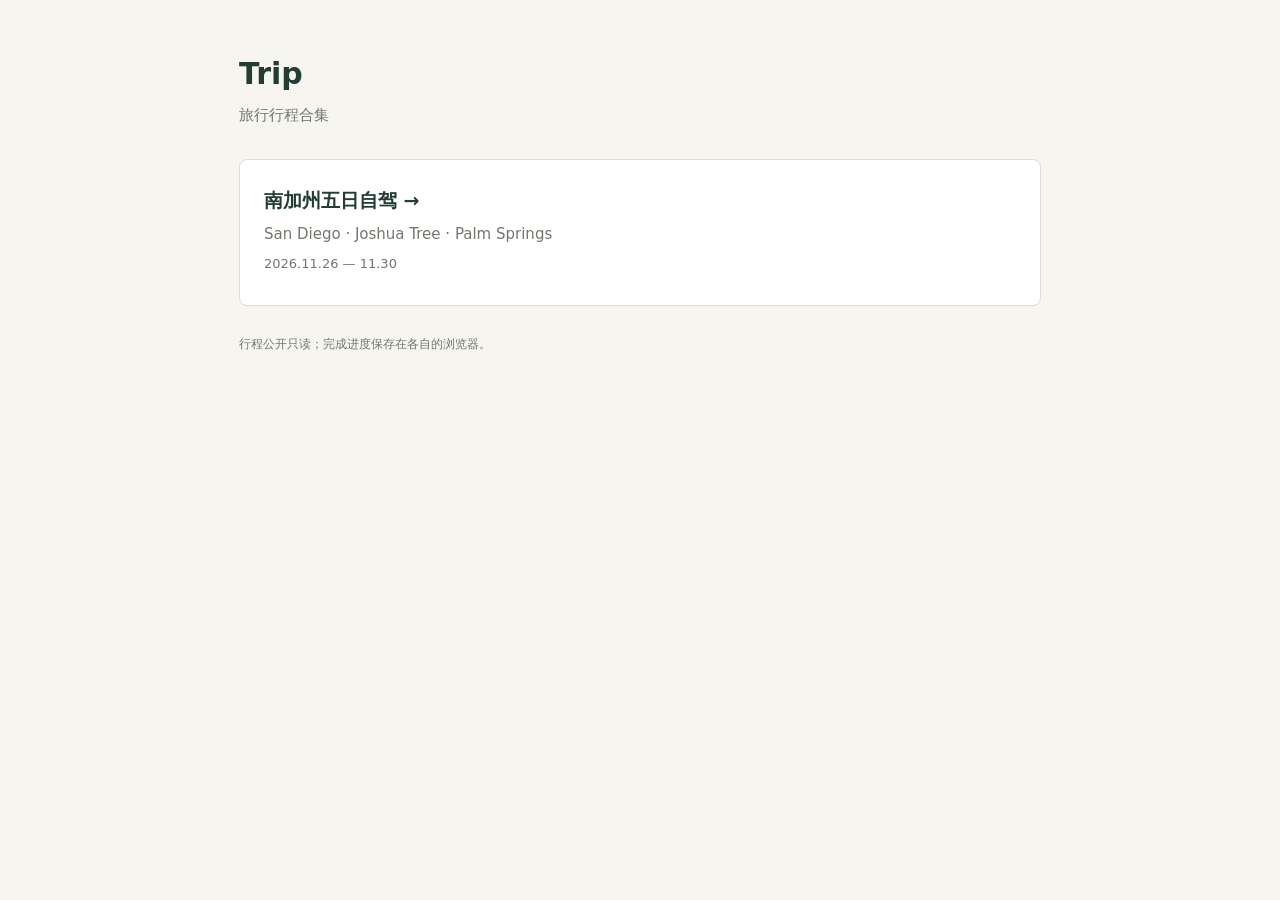
==== index.html @ 4755bcbb "Add multi-trip directory and simplified Southern California itinerary" ====
<!doctype html><html lang="zh-CN"><head><meta charset="utf-8"><meta name="viewport" content="width=device-width,initial-scale=1"><title>Trip · 旅行行程</title><link rel="stylesheet" href="./styles.css"><script src="./app.js" defer></script></head><body><main><h1>Trip</h1><p class="intro">旅行行程合集</p><div id="trips" aria-label="所有行程"><p>正在加载…</p></div><p class="note">行程公开只读；完成进度保存在各自的浏览器。</p></main></body></html>
---- styles.css ----
*{box-sizing:border-box}body{margin:0;background:#f7f5ef;color:#233c36;font:15px/1.7 system-ui,-apple-system,"PingFang SC",sans-serif}main{max-width:850px;margin:auto;padding:48px 24px}h1{font-size:30px;margin:0}h2{font-size:19px;margin:0 0 6px}.intro{color:#72776e;margin:4px 0 30px}.trip{display:block;padding:24px;background:white;border:1px solid #dcded3;border-radius:8px;margin-bottom:16px;text-decoration:none;color:inherit}.trip:hover{border-color:#214c46}.trip:focus-visible{outline:3px solid #ba6445;outline-offset:3px}.trip p{margin:6px 0;color:#72776e}.date{font-size:13px}.note{font-size:12px;color:#72776e;margin-top:28px}
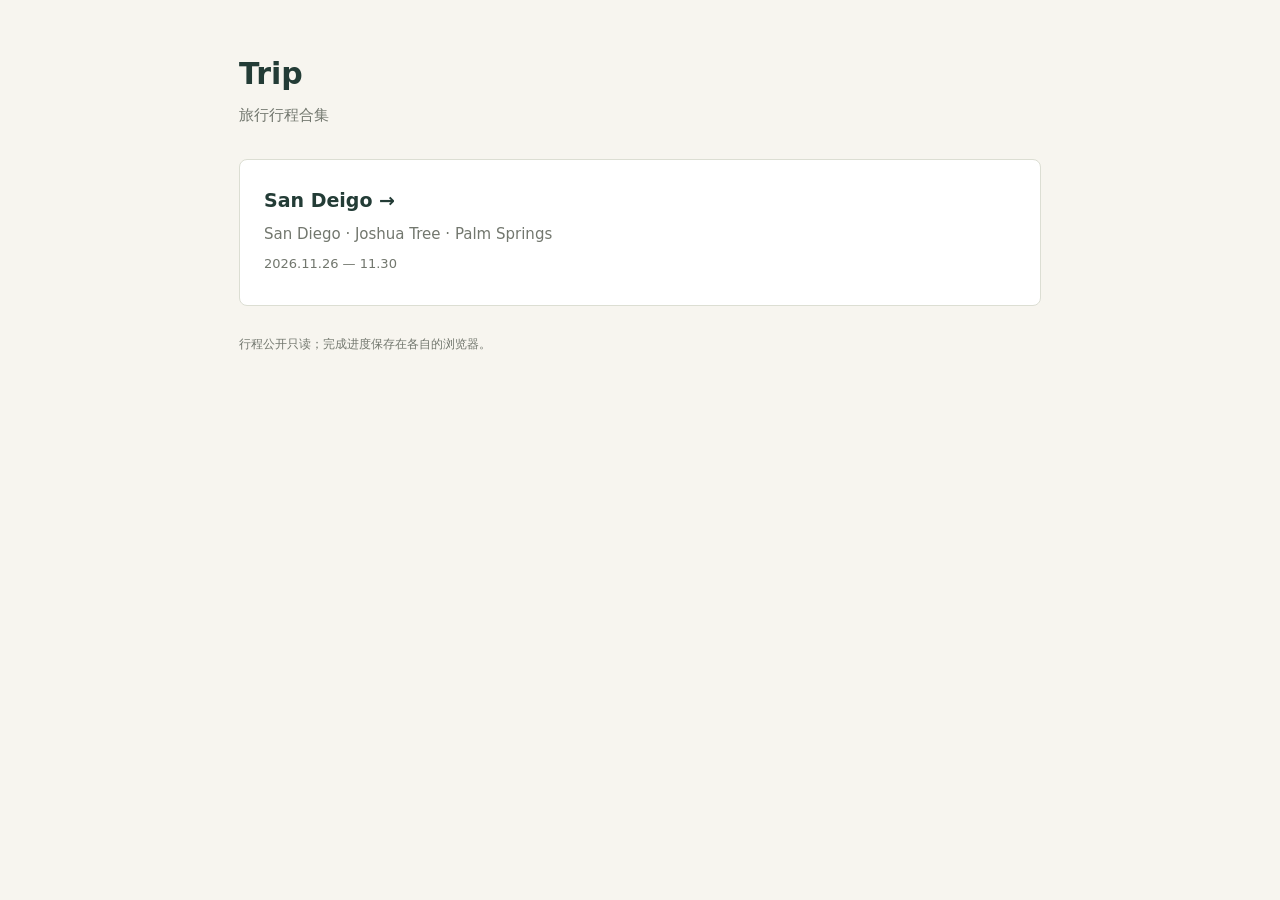
==== commit d1c4152b: "Refresh homepage assets and bypass stale trip list cache" ====
--- a/index.html
+++ b/index.html
@@ -1 +1 @@
-<!doctype html><html lang="zh-CN"><head><meta charset="utf-8"><meta name="viewport" content="width=device-width,initial-scale=1"><title>Trip · 旅行行程</title><link rel="stylesheet" href="./styles.css"><script src="./app.js" defer></script></head><body><main><h1>Trip</h1><p class="intro">旅行行程合集</p><div id="trips" aria-label="所有行程"><p>正在加载…</p></div><p class="note">行程公开只读；完成进度保存在各自的浏览器。</p></main></body></html>+<!doctype html><html lang="zh-CN"><head><meta charset="utf-8"><meta name="viewport" content="width=device-width,initial-scale=1"><title>Trip · 旅行行程</title><link rel="stylesheet" href="./styles.css"><script src="./app.js?v=20261114-title" defer></script></head><body><main><h1>Trip</h1><p class="intro">旅行行程合集</p><div id="trips" aria-label="所有行程"><p>正在加载…</p></div><p class="note">行程公开只读；完成进度保存在各自的浏览器。</p></main></body></html>
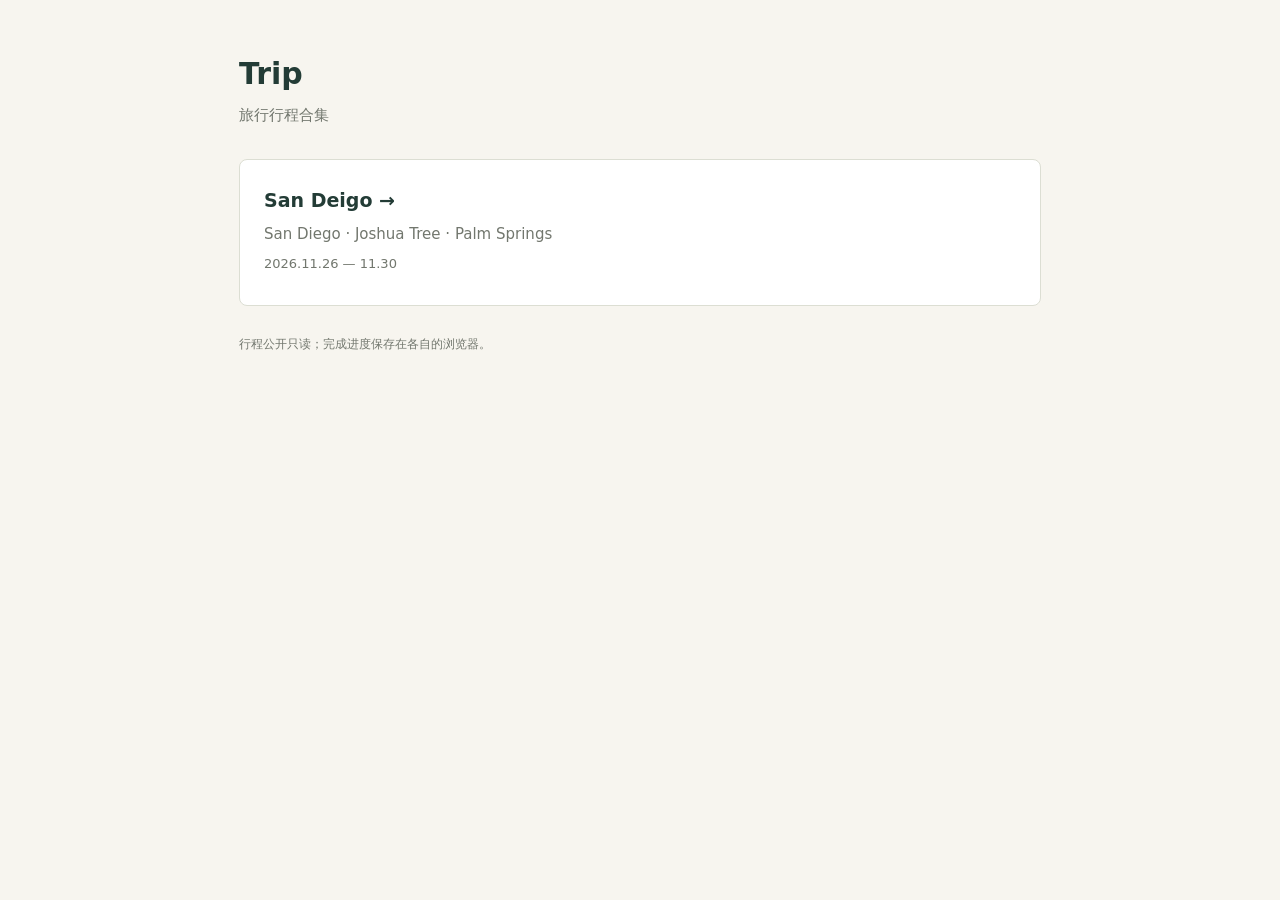
==== commit 59ea1242: "Flatten daily timelines and rename trip URL to san-deigo" ====
--- a/index.html
+++ b/index.html
@@ -1 +1 @@
-<!doctype html><html lang="zh-CN"><head><meta charset="utf-8"><meta name="viewport" content="width=device-width,initial-scale=1"><title>Trip · 旅行行程</title><link rel="stylesheet" href="./styles.css"><script src="./app.js?v=20261114-title" defer></script></head><body><main><h1>Trip</h1><p class="intro">旅行行程合集</p><div id="trips" aria-label="所有行程"><p>正在加载…</p></div><p class="note">行程公开只读；完成进度保存在各自的浏览器。</p></main></body></html>+<!doctype html><html lang="zh-CN"><head><meta charset="utf-8"><meta name="viewport" content="width=device-width,initial-scale=1"><title>Trip · 旅行行程</title><link rel="stylesheet" href="./styles.css"><script src="./app.js?v=20261114-flat" defer></script></head><body><main><h1>Trip</h1><p class="intro">旅行行程合集</p><div id="trips" aria-label="所有行程"><p>正在加载…</p></div><p class="note">行程公开只读；完成进度保存在各自的浏览器。</p></main></body></html>
